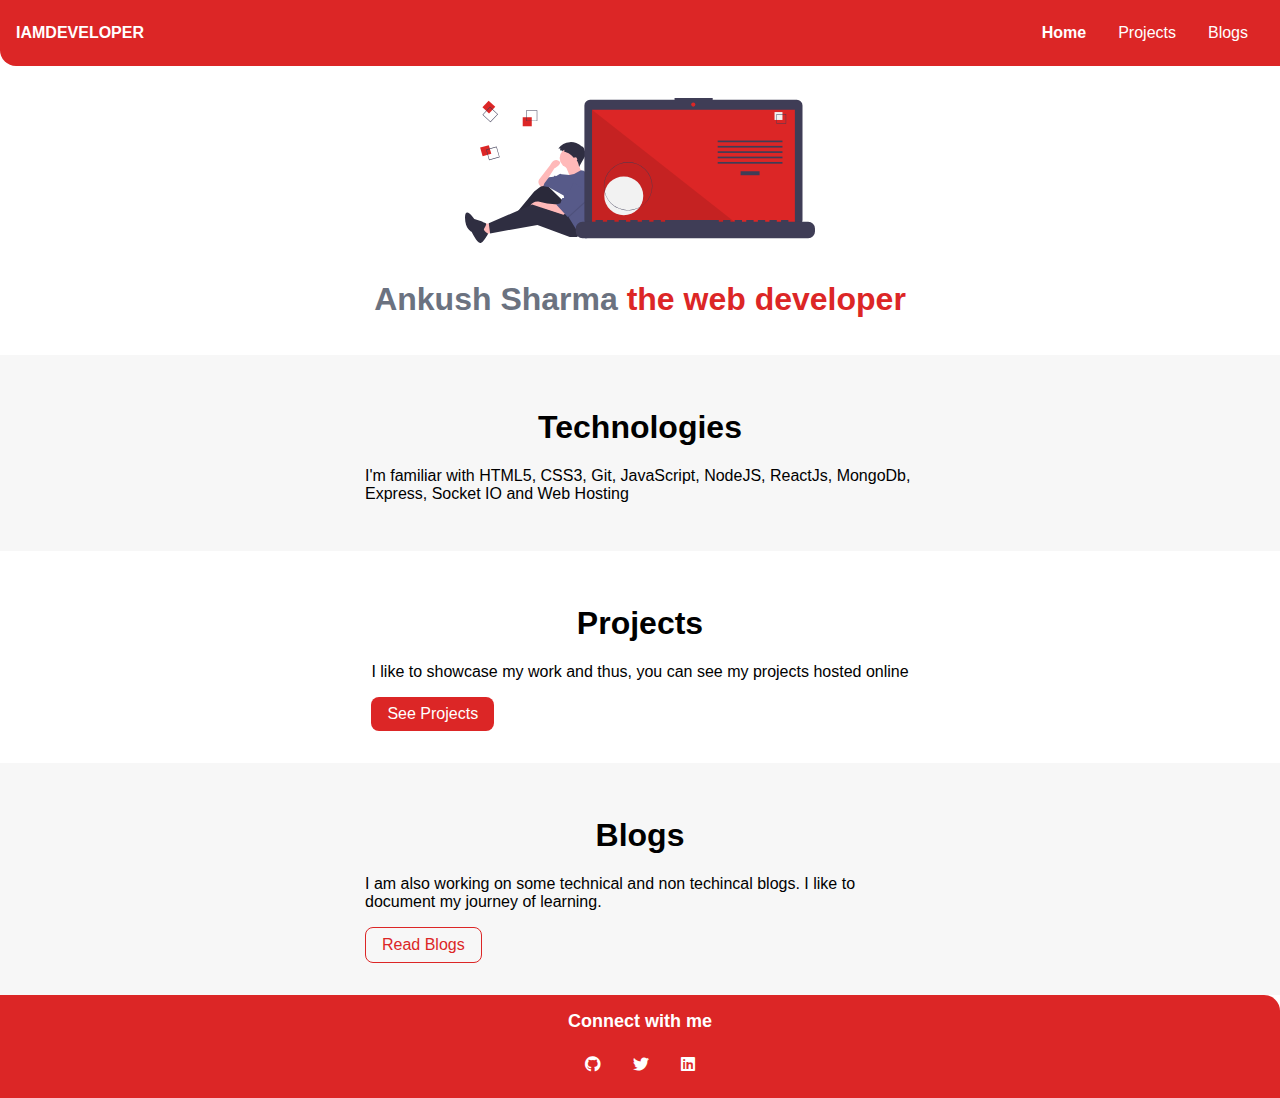
==== index.html @ 9d06c4d9 "style: fixed styling" ====
<!DOCTYPE html>
<html lang="en">
	<head>
		<meta charset="UTF-8" />
		<meta name="viewport" content="width=device-width, initial-scale=1.0" />
		<title>Portfolio</title>
		<link rel="stylesheet" href="styles.css" />
		<link rel="stylesheet" href="all.min.css" />
	</head>
	<body>
		<nav class="navigation">
			<div class="nav-brand">IAMDEVELOPER</div>
			<button class="hamburger" id="hamburger">
				<span>&#9776;</span>
			</button>

			<ul class="list-non-bullet nav-pills" id="nav-ul">
				<li class="list-item-inline">
					<a class="link link-active" href="/">Home</a>
				</li>
				<li class="list-item-inline">
					<a class="link" href="/projects.html">Projects</a>
				</li>
				<li class="list-item-inline">
					<a class="link" href="/blogs.html">Blogs</a>
				</li>
			</ul>
		</nav>
		<header class="hero">
			<img class="hero-img" src="images/programming.svg" />
			<h1 class="hero-heading">
				Ankush Sharma <span class="heading-inverted">the web developer</span>
			</h1>
		</header>
		<main>
			<section class="section ow">
				<div class="section-container-center">
					<h1>Technologies</h1>
					<p>
						I'm familiar with HTML5, CSS3, Git, JavaScript, NodeJS, ReactJs,
						MongoDb, Express, Socket IO and Web Hosting
					</p>
				</div>
			</section>
			<section class="section">
				<div class="section-container-center">
					<h1>Projects</h1>
					<p>
						I like to showcase my work and thus, you can see my projects hosted
						online
					</p>
					<a class="link link-primary" href="projects.html">See Projects</a>
				</div>
			</section>
			<section class="section ow">
				<div class="section-container-center">
					<h1>Blogs</h1>
					<p>
						I am also working on some technical and non techincal blogs. I like
						to document my journey of learning.
					</p>
					<a class="link link-secondary" href="blogs.html">Read Blogs</a>
				</div>
			</section>
		</main>
		<footer class="footer">
			<div class="footer-header">Connect with me</div>
			<ul class="social-links list-non-bullet">
				<li class="list-item-inline">
					<a class="link" href="https://github.com/ankushpndt">
						<i class="fab fa-github"></i>
					</a>
				</li>
				<li class="list-item-inline">
					<a class="link" href="https://twitter.com/ankushpndt">
						<i class="fab fa-twitter"></i>
					</a>
				</li>
				<li class="list-item-inline">
					<a
						class="link"
						href="https://www.linkedin.com/in/ankush-sharma-00496b146/"
					>
						<i class="fab fa-linkedin"></i>
					</a>
				</li>
			</ul>
		</footer>
		<script src="script.js"></script>
	</body>
</html>
---- styles.css ----
:root {
	--primary-color: #dc2626;
	--off-white: #f7f7f7;
	--dark-gray: #6b7280;
}

body {
	font-family: "Roboto Condensed", sans-serif;
	margin: 0px;
}

hr {
	margin: 2rem 0rem;
}

/** spaces **/

.margin-md {
	margin: 2rem;
}

/** container **/
.container {
	padding: 0rem 1rem;
	width: 100%;
	max-width: 550px;
}
.project-container-center {
	width: 100%;
	max-width: 550px;
	margin: auto;
}
.container-center-list {
	display: flex;
	justify-content: center;
	flex-direction: column;
}

/** links **/
.link {
	box-sizing: border-box;
	text-decoration: none;
	padding: 0.5rem 1rem;
}

.link-primary {
	display: inline-block;
	background-color: var(--primary-color);
	border-radius: 0.5rem;
	color: white;
}

.link-secondary {
	display: inline-block;
	color: var(--primary-color);
	border-radius: 0.5rem;
	border: 1px solid var(--primary-color);
}

/** lists **/
ol {
	margin-block-start: 0;
	margin-block-end: 0;
	margin-inline-start: 0px;
	margin-inline-end: 0px;
	padding-inline-start: 0;
	padding: 1rem;
	max-width: 550px;
	margin: auto;
}
li {
	list-style: none;
}
.project-list-non-bullet {
	display: flex;
	justify-content: center;
	align-items: center;
	flex-direction: column;
	flex-wrap: wrap;
}
#nav-ul {
	display: flex;
	flex-wrap: wrap;
}
.list-item-inline {
	display: flex;
}

/** navigation **/

.navigation {
	background-color: var(--primary-color);
	color: white;
	padding: 0 1rem;
	border-bottom-left-radius: 1rem;
	display: flex;
	justify-content: space-between;
	align-items: center;
	flex-wrap: wrap;
}
.hamburger {
	background-color: transparent;
	border: none;
	color: white;
	font-size: 1rem;
	cursor: pointer;
	display: none;
}
.hamburger:focus {
	outline: none;
}

.navigation .nav-brand {
	font-weight: bold;
}

.navigation .nav-pills {
	text-align: right;
}

.navigation .link {
	color: white;
	font-weight: lighter;
}

.navigation .link-active {
	font-weight: bolder;
}
.project-list-non-bullet {
	margin-block-start: 0;
	margin-block-end: 0;
	margin-inline-start: 0px;
	margin-inline-end: 0px;
	padding-inline-start: 0;
}
/** header **/

.hero {
	padding: 1rem;
	padding-top: 2rem;
}

.hero .hero-img {
	max-width: 350px;
	width: 100%;
	display: block;
	margin: auto;
}

.hero .hero-heading {
	text-align: center;
	padding-top: 1rem;
	color: var(--dark-gray);
}

.hero .hero-heading .heading-inverted {
	color: var(--primary-color);
}

/** sections **/

.section {
	padding: 2rem;
	display: flex;
	flex-direction: column;
	align-items: center;
	justify-content: center;
}
.section-container-center {
	max-width: 550px;
	margin: auto;
}
.section h1 {
	text-align: center;
}

.ow {
	background-color: var(--off-white);
}

/** footers **/

.footer {
	background-color: var(--primary-color);
	padding-top: 1rem;
	text-align: center;
	color: white;
	border-top-right-radius: 1rem;
	display: flex;
	justify-content: center;
	align-items: center;
	flex-direction: column;
}

.footer .link {
	color: white;
}

.footer .footer-header {
	font-weight: bold;
	font-size: large;
}

.footer ul {
	padding-inline-start: 0px;
	display: flex;
}
@media (max-width: 648px) {
	.navigation {
		display: flex;
		justify-content: space-between;
		padding: 1rem;
	}

	#nav-ul {
		display: none;
		width: 100%;
		flex-direction: column;
	}
	#nav-ul.show {
		display: flex;
		align-items: center;
	}
	.hamburger {
		display: block;
	}
	.container-center-list {
		text-align: left;
	}
	.project-list-non-bullet {
		list-style-type: none;
		margin-block-start: 0;
		margin-block-end: 0;
		margin-inline-start: 0px;
		margin-inline-end: 0px;
		padding-inline-start: 0px;
		padding: 1rem;
	}
	.navigation input:checked ~ .list-non-bullet {
		display: flex;
		flex-direction: column;
		flex-wrap: wrap;
	}
}
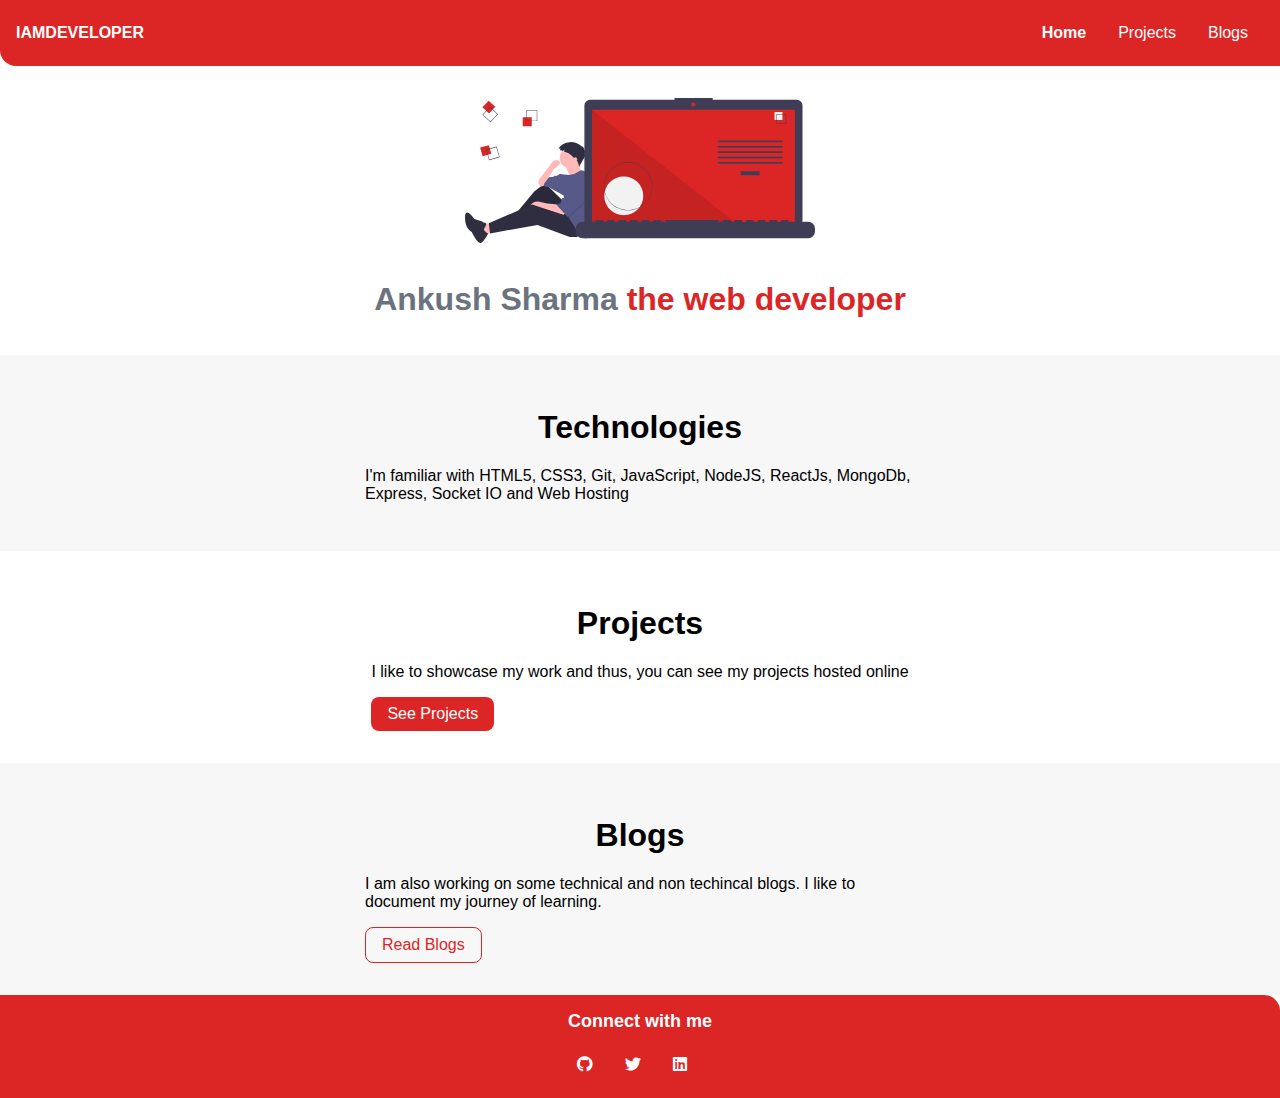
==== commit f8020fd5: "style: fixed styling in index.html" ====
--- a/index.html
+++ b/index.html
@@ -14,7 +14,7 @@
 				<span>&#9776;</span>
 			</button>
 
-			<ul class="list-non-bullet nav-pills" id="nav-ul">
+			<ul class="list nav-pills" id="nav-ul">
 				<li class="list-item-inline">
 					<a class="link link-active" href="/">Home</a>
 				</li>
--- a/styles.css
+++ b/styles.css
@@ -58,7 +58,7 @@
 }
 
 /** lists **/
-ol {
+.list-non-bullet {
 	margin-block-start: 0;
 	margin-block-end: 0;
 	margin-inline-start: 0px;
@@ -77,62 +77,62 @@
 	align-items: center;
 	flex-direction: column;
 	flex-wrap: wrap;
-}
-#nav-ul {
-	display: flex;
-	flex-wrap: wrap;
-}
-.list-item-inline {
-	display: flex;
-}
-
-/** navigation **/
-
-.navigation {
-	background-color: var(--primary-color);
-	color: white;
-	padding: 0 1rem;
-	border-bottom-left-radius: 1rem;
-	display: flex;
-	justify-content: space-between;
-	align-items: center;
-	flex-wrap: wrap;
-}
-.hamburger {
-	background-color: transparent;
-	border: none;
-	color: white;
-	font-size: 1rem;
-	cursor: pointer;
-	display: none;
-}
-.hamburger:focus {
-	outline: none;
-}
-
-.navigation .nav-brand {
-	font-weight: bold;
-}
-
-.navigation .nav-pills {
-	text-align: right;
-}
-
-.navigation .link {
-	color: white;
-	font-weight: lighter;
-}
-
-.navigation .link-active {
-	font-weight: bolder;
-}
-.project-list-non-bullet {
+
 	margin-block-start: 0;
 	margin-block-end: 0;
 	margin-inline-start: 0px;
 	margin-inline-end: 0px;
 	padding-inline-start: 0;
 }
+#nav-ul {
+	display: flex;
+	flex-wrap: wrap;
+}
+.list-item-inline {
+	display: flex;
+}
+
+/** navigation **/
+
+.navigation {
+	background-color: var(--primary-color);
+	color: white;
+	padding: 0 1rem;
+	border-bottom-left-radius: 1rem;
+	display: flex;
+	justify-content: space-between;
+	align-items: center;
+	flex-wrap: wrap;
+}
+.hamburger {
+	background-color: transparent;
+	border: none;
+	color: white;
+	font-size: 1rem;
+	cursor: pointer;
+	display: none;
+}
+.hamburger:focus {
+	outline: none;
+}
+
+.navigation .nav-brand {
+	font-weight: bold;
+}
+
+.navigation .nav-pills {
+	text-align: right;
+}
+
+.navigation .link {
+	color: white;
+	font-weight: lighter;
+}
+
+.navigation .link-active {
+	font-weight: bolder;
+}
+
 /** header **/
 
 .hero {
